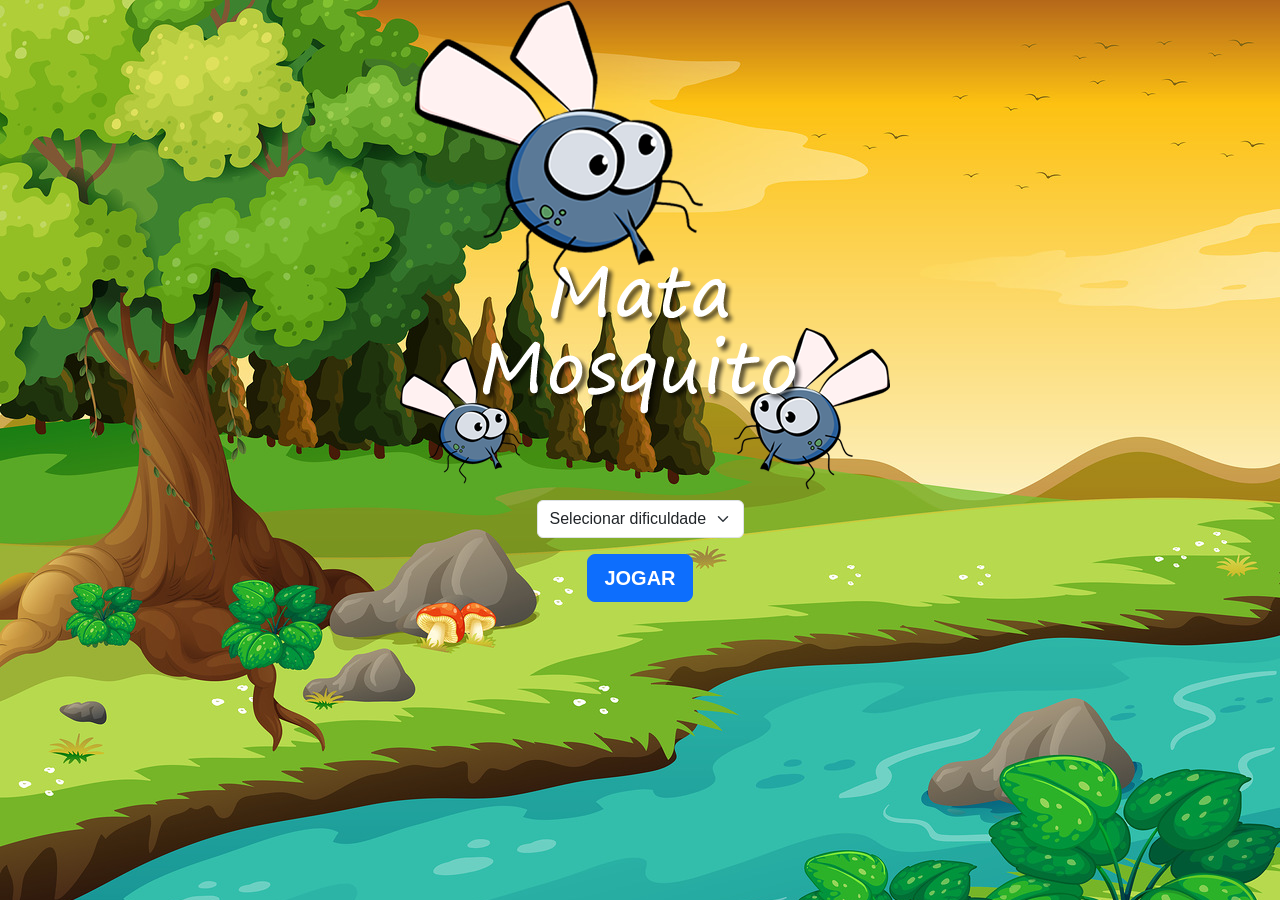
==== index.html @ 5fbda880 "criando o Index" ====
<!DOCTYPE html>
<html lang="pt-BR">

<head>
    <meta charset="UTF-8">
    <meta name="viewport" content="width=device-width, initial-scale=1.0">
    <title>Index</title>
    <link href="css/bootstrap.min.css" rel="stylesheet">
    <link rel="stylesheet" href="style.css">

    <script>
        function iniciarJogo() {
            var nivel = document.getElementById('nivel').value

            if (nivel === '') {
                alert('Selecione uma dificuldade para iniciar o jogo')
                return false
            }

            window.location.href = 'app.html?' + nivel
        }
    </script>

</head>

<body>

    <!--IMAGEM-->
    <main class="container">
        <div class="row min-vh-50% mb-0">
            <div class="col align-self-center">

                <div class="d-flex justify-content-center btn-lg">
                    <img src="imagens/game.png">
                </div>

            </div>
        </div>

        <!--BOTÕES-->
        <div class="row mt-0">
            <div class="col align-self-center">

                <div class="d-flex flex-column align-items-center">

                    <!--DIFICULDADE-->
                    <select id="nivel" class="form-select mb-3" style="width: fit-content;" aria-label="Dificuldade">
                        <option selected value="">Selecionar dificuldade</option>
                        <option value="Normal">Normal</option>
                        <option value="Difícil">Difícil</option>
                        <option value="Predador">Predador natural</option>
                    </select>

                    <!--JOGAR-->
                    <button type="button" class="btn btn-primary text-white fw-bold btn-lg"
                        onclick="iniciarJogo()">JOGAR</button>

                </div>

            </div>
        </div>
    </main>

</body>

</html>
---- style.css ----
body{
    background-image: url(imagens/bg.jpg);
    background-repeat: no-repeat;
    background-size: 100%;
    font-family: Impact, Haettenschweiler, 'Arial Narrow Bold', sans-serif;
}

.painel {
    position: absolute;
    bottom: 0;
    left: 0;
    width: 190px;
    padding: 15px;
    background-color: #ffffff8c;
    border-radius: 8px;
}

.vidas{
    float: left;
}

.tempo{
    float: left;
    font-size: 20px;
}

.mosquito1 {
    height: 70px;
    width: 70px;
    position: absolute;
}

.mosquito2 {
    height: 90px;
    width: 90px;
    position: absolute;
}

.mosquito3 {
    height: 140px;
    width: 140px;
    position: absolute;
}

.ladoA {
    transform: scaleX(1);
}

.ladoB {
    transform: scaleX(-1);
}
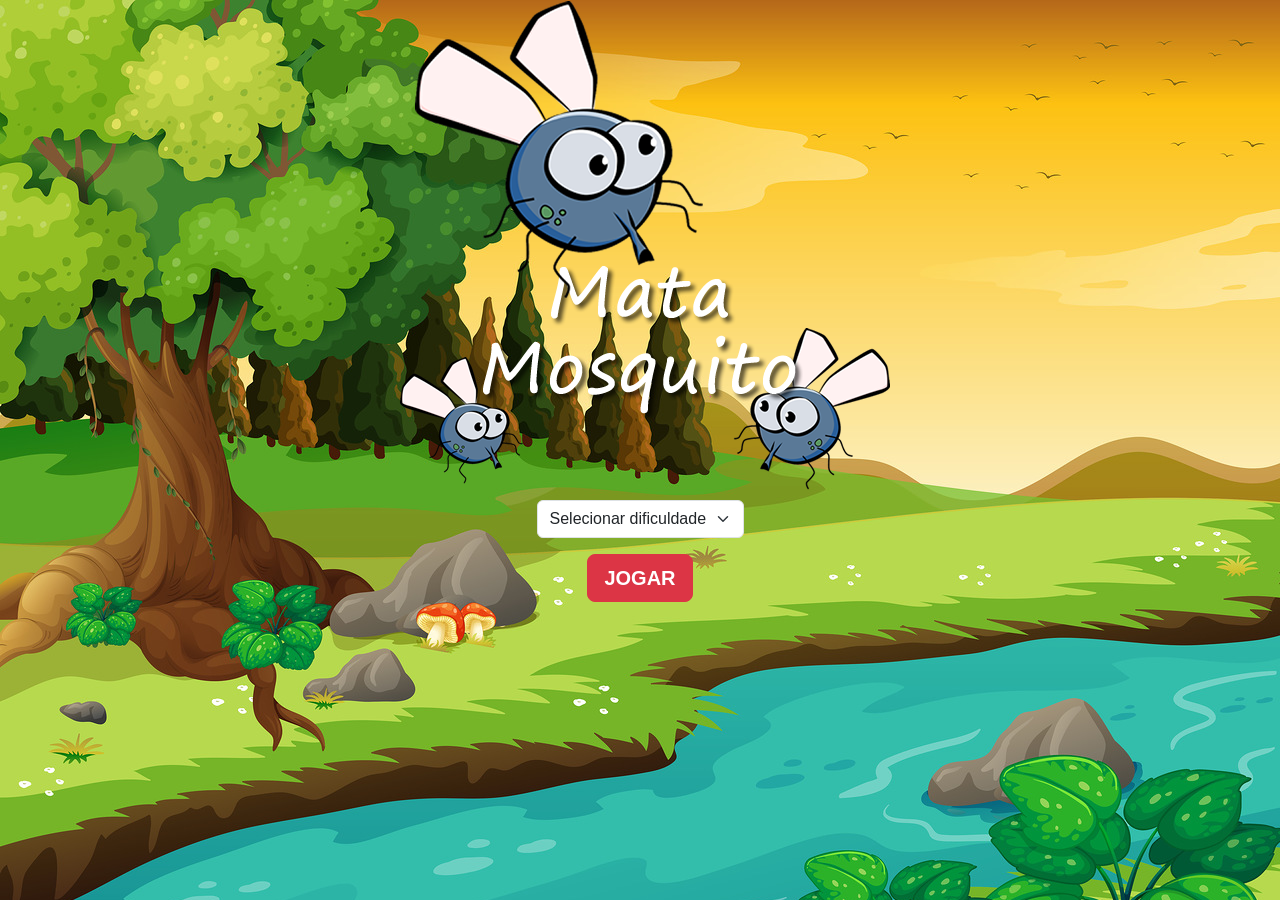
==== commit 6bef5021: "README e botão vermelho" ====
--- a/index.html
+++ b/index.html
@@ -46,13 +46,13 @@
                     <!--DIFICULDADE-->
                     <select id="nivel" class="form-select mb-3" style="width: fit-content;" aria-label="Dificuldade">
                         <option selected value="">Selecionar dificuldade</option>
-                        <option value="Normal">Normal</option>
-                        <option value="Difícil">Difícil</option>
-                        <option value="Predador">Predador natural</option>
+                        <option value="normal">Normal</option>
+                        <option value="dificil">Difícil</option>
+                        <option value="predador">Predador natural</option>
                     </select>
 
                     <!--JOGAR-->
-                    <button type="button" class="btn btn-primary text-white fw-bold btn-lg"
+                    <button type="button" class="btn btn-danger text-white fw-bold btn-lg"
                         onclick="iniciarJogo()">JOGAR</button>
 
                 </div>
--- a/style.css
+++ b/style.css
@@ -1,3 +1,7 @@
+html{
+    cursor: url(imagens/mata_mosca.png) 30 30, auto;
+}
+
 body{
     background-image: url(imagens/bg.jpg);
     background-repeat: no-repeat;
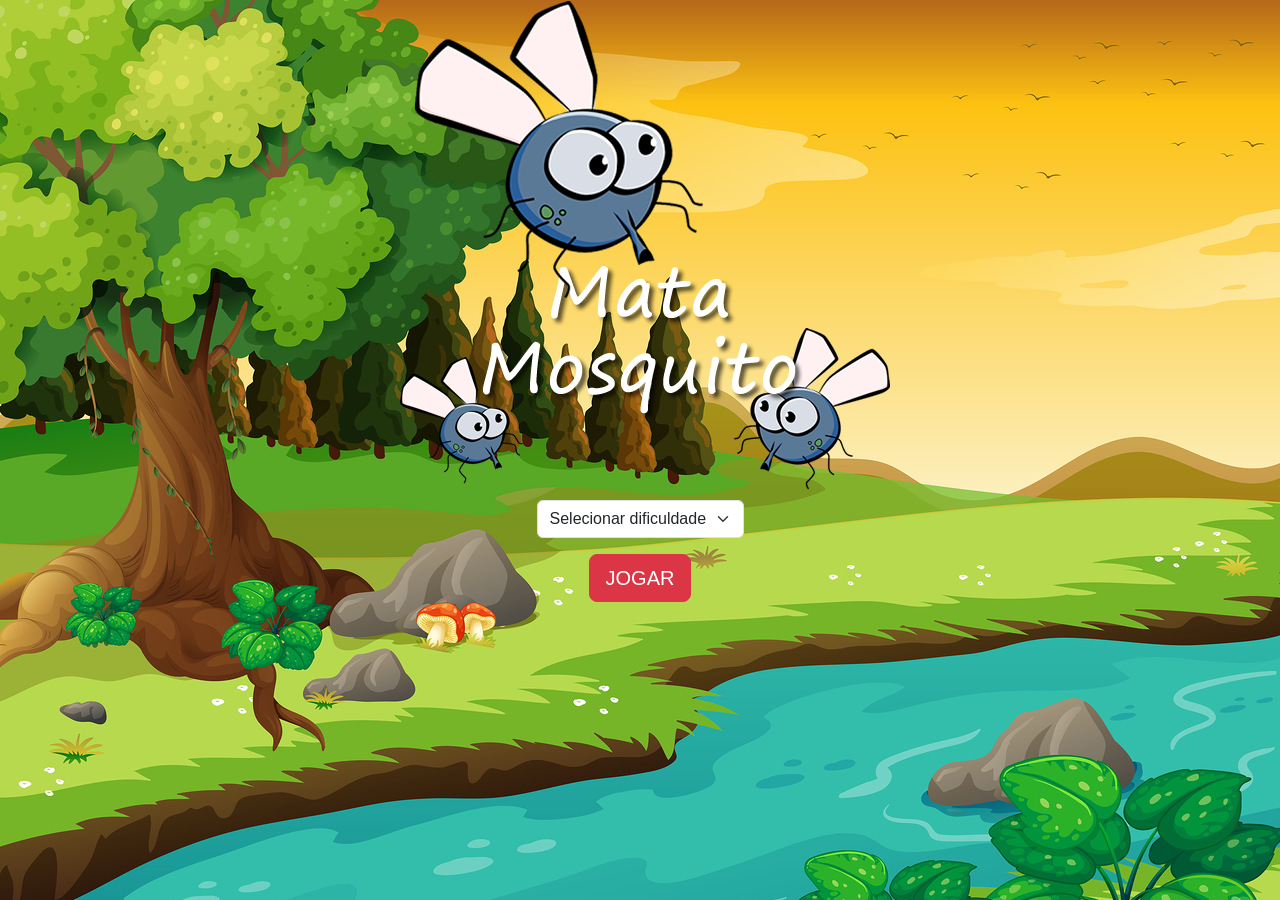
==== commit b87898ab: "Atualiza projeto" ====
--- a/index.html
+++ b/index.html
@@ -1,66 +1,65 @@
-<!DOCTYPE html>
+<!doctype html>
 <html lang="pt-BR">
-
-<head>
-    <meta charset="UTF-8">
-    <meta name="viewport" content="width=device-width, initial-scale=1.0">
+  <head>
+    <meta charset="UTF-8" />
+    <meta name="viewport" content="width=device-width, initial-scale=1.0" />
     <title>Index</title>
-    <link href="css/bootstrap.min.css" rel="stylesheet">
-    <link rel="stylesheet" href="style.css">
+    <link href="css/bootstrap.min.css" rel="stylesheet" />
+    <link rel="stylesheet" href="style.css" />
 
     <script>
-        function iniciarJogo() {
-            var nivel = document.getElementById('nivel').value
+      function iniciarJogo() {
+        var nivel = document.getElementById("nivel").value;
 
-            if (nivel === '') {
-                alert('Selecione uma dificuldade para iniciar o jogo')
-                return false
-            }
+        if (nivel === "") {
+          alert("Selecione uma dificuldade para iniciar o jogo");
+          return false;
+        }
 
-            window.location.href = 'app.html?' + nivel
-        }
+        window.location.href = "app.html?" + nivel;
+      }
     </script>
+  </head>
 
-</head>
-
-<body>
-
+  <body>
     <!--IMAGEM-->
     <main class="container">
-        <div class="row min-vh-50% mb-0">
-            <div class="col align-self-center">
+      <div class="row min-vh-50% mb-0">
+        <div class="col align-self-center">
+          <div class="d-flex justify-content-center btn-lg">
+            <img src="imagens/game.png" />
+          </div>
+        </div>
+      </div>
 
-                <div class="d-flex justify-content-center btn-lg">
-                    <img src="imagens/game.png">
-                </div>
+      <!--BOTÕES-->
+      <div class="row mt-0">
+        <div class="col align-self-center">
+          <div class="d-flex flex-column align-items-center">
+            <!--DIFICULDADE-->
+            <select
+              id="nivel"
+              class="form-select mb-3"
+              style="width: fit-content"
+              aria-label="Dificuldade"
+            >
+              <option selected value="">Selecionar dificuldade</option>
+              <option value="normal">Normal</option>
+              <option value="dificil">Difícil</option>
+              <option value="predador">Predador natural</option>
+            </select>
 
-            </div>
+            <!--JOGAR-->
+            <button
+              type="button"
+              class="btn btn-danger text-white btn-lg"
+              onclick="iniciarJogo()"
+            >
+              JOGAR
+            </button>
+          </div>
         </div>
-
-        <!--BOTÕES-->
-        <div class="row mt-0">
-            <div class="col align-self-center">
-
-                <div class="d-flex flex-column align-items-center">
-
-                    <!--DIFICULDADE-->
-                    <select id="nivel" class="form-select mb-3" style="width: fit-content;" aria-label="Dificuldade">
-                        <option selected value="">Selecionar dificuldade</option>
-                        <option value="normal">Normal</option>
-                        <option value="dificil">Difícil</option>
-                        <option value="predador">Predador natural</option>
-                    </select>
-
-                    <!--JOGAR-->
-                    <button type="button" class="btn btn-danger text-white fw-bold btn-lg"
-                        onclick="iniciarJogo()">JOGAR</button>
-
-                </div>
-
-            </div>
-        </div>
+      </div>
     </main>
-
-</body>
-
-</html>+  </body>
+</html>
--- a/style.css
+++ b/style.css
@@ -1,55 +1,57 @@
-html{
-    cursor: url(imagens/mata_mosca.png) 30 30, auto;
+html {
+  cursor:
+    url(imagens/mata_mosca.png) 30 30,
+    auto;
 }
 
-body{
-    background-image: url(imagens/bg.jpg);
-    background-repeat: no-repeat;
-    background-size: 100%;
-    font-family: Impact, Haettenschweiler, 'Arial Narrow Bold', sans-serif;
+body {
+  background-image: url(imagens/bg.jpg);
+  background-repeat: no-repeat;
+  background-size: 100%;
+  font-family: Impact, Haettenschweiler, "Arial Narrow", sans-serif;
 }
 
 .painel {
-    position: absolute;
-    bottom: 0;
-    left: 0;
-    width: 190px;
-    padding: 15px;
-    background-color: #ffffff8c;
-    border-radius: 8px;
+  position: absolute;
+  bottom: 0;
+  left: 0;
+  width: 190px;
+  padding: 15px;
+  background-color: #ffffff8c;
+  border-radius: 8px;
 }
 
-.vidas{
-    float: left;
+.vidas {
+  float: left;
 }
 
-.tempo{
-    float: left;
-    font-size: 20px;
+.tempo {
+  float: left;
+  font-size: 20px;
 }
 
 .mosquito1 {
-    height: 70px;
-    width: 70px;
-    position: absolute;
+  height: 70px;
+  width: 70px;
+  position: absolute;
 }
 
 .mosquito2 {
-    height: 90px;
-    width: 90px;
-    position: absolute;
+  height: 90px;
+  width: 90px;
+  position: absolute;
 }
 
 .mosquito3 {
-    height: 140px;
-    width: 140px;
-    position: absolute;
+  height: 140px;
+  width: 140px;
+  position: absolute;
 }
 
 .ladoA {
-    transform: scaleX(1);
+  transform: scaleX(1);
 }
 
 .ladoB {
-    transform: scaleX(-1);
-}+  transform: scaleX(-1);
+}
